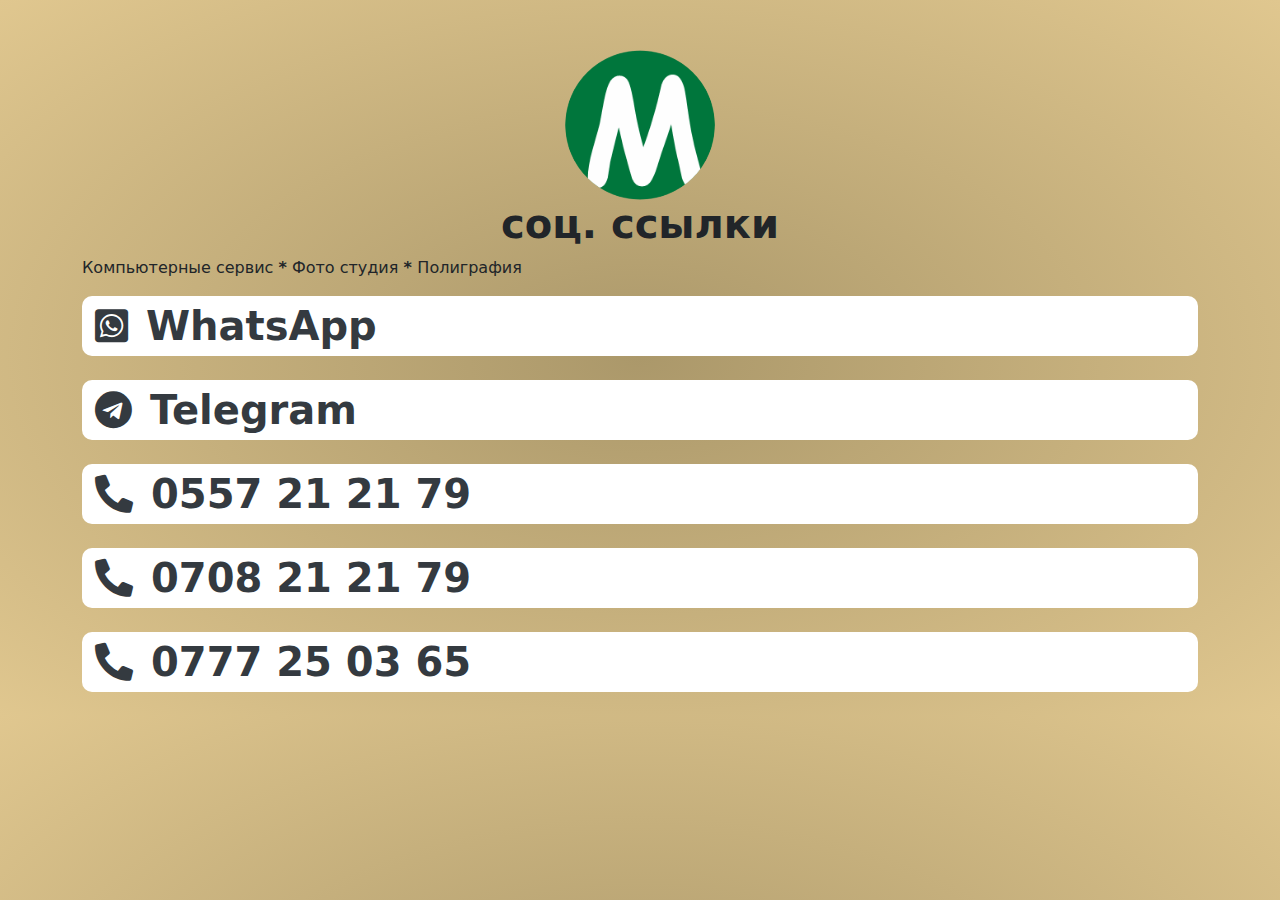
==== index.html @ 505fee99 "Add files via upload" ====
<!DOCTYPE html>
<html lang="en">

<head>
    <meta charset="utf-8">
    <meta name="viewport" content="width=device-width, initial-scale=1.0, shrink-to-fit=no">
    <title>Untitled</title>
    <link rel="stylesheet" href="assets/bootstrap/css/bootstrap.min.css">
    <link rel="stylesheet" href="assets/fonts/fontawesome-all.min.css">
    <link rel="stylesheet" href="assets/css/styles.css">
</head>

<body style="background: repeating-radial-gradient(#ab986a, #e0c78f), #ab986a;">
    <div class="container" style="margin-top: 50px;">
        <div class="col">
            <div class="text-center"><img src="assets/img/Резервная_копия_Конверт%202019.png" style="width: 150px;border-radius: 50%;height: 150px;background-size: cover;"></div>
        </div>
        <div class="col">
            <h1 class="text-center"><strong>соц. ссылки</strong></h1>
            <p>Компьютерные сервис&nbsp;<strong>*</strong> Фото студия&nbsp;<strong>* </strong>Полиграфия&nbsp;</p>
            <div><a class="whatsapp" href=" https://wa.me/996557212179?text=Салам" target="_blank" style="text-decoration: none;color: var(--bs-gray-dark);">
                    <div style="border-top-left-radius: 10px;border-top-right-radius: 10px;border-bottom-right-radius: 10px;border-bottom-left-radius: 10px;background: #ffffff;"><span style="margin-left: 13px;"><i class="fab fa-whatsapp-square" style="font-size: 38px;margin-right: 18px;"></i></span><span style="font-size: 40px;font-weight: bold;">WhatsApp</span></div>
                </a><a class="telegram" href="https://t.me/taatan_osh" target="_blank" style="text-decoration: none;color: var(--bs-gray-dark);margin: 3px;">
                    <div style="border-top-left-radius: 10px;border-top-right-radius: 10px;border-bottom-right-radius: 10px;border-bottom-left-radius: 10px;background: #ffffff;"><span style="margin-left: 13px;"><i class="fab fa-telegram" style="font-size: 38px;margin-right: 18px;"></i></span><span style="font-size: 40px;font-weight: bold;">Telegram</span></div>
                </a><a class="phone" href="tel:0557212179" target="_blank" style="text-decoration: none;color: var(--bs-gray-dark);margin: 3px;">
                    <div style="border-top-left-radius: 10px;border-top-right-radius: 10px;border-bottom-right-radius: 10px;border-bottom-left-radius: 10px;background: #ffffff;"><span style="margin-left: 13px;"><i class="fas fa-phone-alt" style="font-size: 38px;margin-right: 18px;"></i></span><span style="font-size: 40px;font-weight: bold;">0557 21 21 79</span></div>
                </a><a class="phone" href="tel:0708212179" target="_blank" style="text-decoration: none;color: var(--bs-gray-dark);margin: 3px;">
                    <div style="border-top-left-radius: 10px;border-top-right-radius: 10px;border-bottom-right-radius: 10px;border-bottom-left-radius: 10px;background: #ffffff;"><span style="margin-left: 13px;"><i class="fas fa-phone-alt" style="font-size: 38px;margin-right: 18px;"></i></span><span style="font-size: 40px;font-weight: bold;">0708 21 21 79</span></div>
                </a><a class="phone" href="tel:0777250365" target="_blank" style="text-decoration: none;color: var(--bs-gray-dark);margin: 3px;">
                    <div style="border-top-left-radius: 10px;border-top-right-radius: 10px;border-bottom-right-radius: 10px;border-bottom-left-radius: 10px;background: #ffffff;"><span style="margin-left: 13px;"><i class="fas fa-phone-alt" style="font-size: 38px;margin-right: 18px;"></i></span><span style="font-size: 40px;font-weight: bold;">0777 25 03 65</span></div>
                </a></div>
        </div>
    </div>
    <script src="assets/bootstrap/js/bootstrap.min.js"></script>
</body>

</html>
---- assets/css/styles.css ----
.whatsapp:hover {
  color: green!important;
}

.telegram:hover {
  color: var(--bs-blue)!important;
}

.phone:hover {
  color: var(--bs-gray)!important;
}
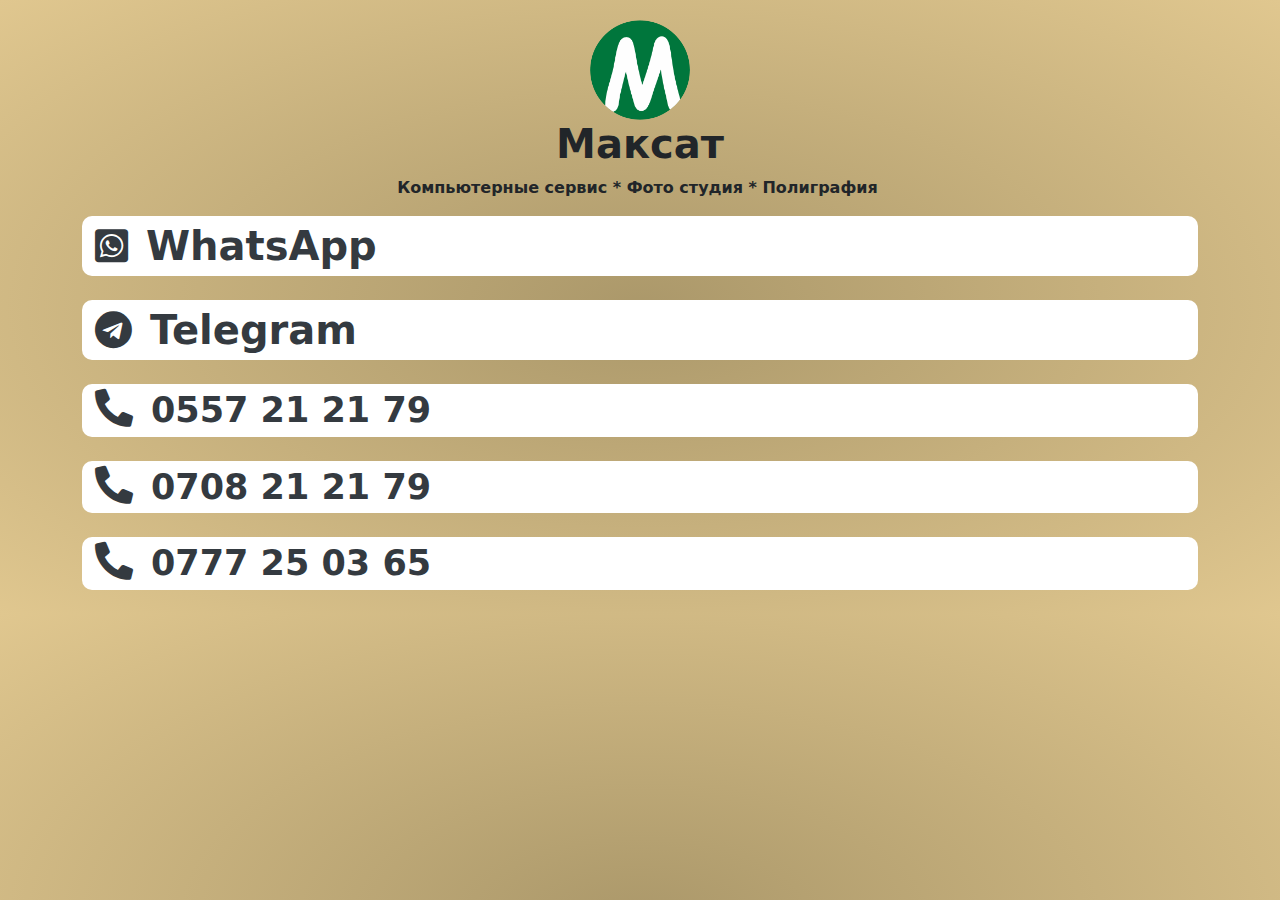
==== commit d5db15cb: "Add files via upload" ====
--- a/index.html
+++ b/index.html
@@ -11,23 +11,23 @@
 </head>
 
 <body style="background: repeating-radial-gradient(#ab986a, #e0c78f), #ab986a;">
-    <div class="container" style="margin-top: 50px;">
+    <div class="container" style="margin-top: 20px;">
         <div class="col">
-            <div class="text-center"><img src="assets/img/Резервная_копия_Конверт%202019.png" style="width: 150px;border-radius: 50%;height: 150px;background-size: cover;"></div>
+            <div class="text-center"><img src="assets/img/Резервная_копия_Конверт%202019.png" style="width: 100px;border-radius: 50%;height: 100px;background-size: cover;"></div>
         </div>
         <div class="col">
-            <h1 class="text-center"><strong>соц. ссылки</strong></h1>
-            <p>Компьютерные сервис&nbsp;<strong>*</strong> Фото студия&nbsp;<strong>* </strong>Полиграфия&nbsp;</p>
+            <h1 class="text-center"><strong>Максат</strong></h1>
+            <p class="text-center"><strong>Компьютерные сервис&nbsp;* Фото студия&nbsp;* Полиграфия</strong>&nbsp;</p>
             <div><a class="whatsapp" href=" https://wa.me/996557212179?text=Салам" target="_blank" style="text-decoration: none;color: var(--bs-gray-dark);">
                     <div style="border-top-left-radius: 10px;border-top-right-radius: 10px;border-bottom-right-radius: 10px;border-bottom-left-radius: 10px;background: #ffffff;"><span style="margin-left: 13px;"><i class="fab fa-whatsapp-square" style="font-size: 38px;margin-right: 18px;"></i></span><span style="font-size: 40px;font-weight: bold;">WhatsApp</span></div>
                 </a><a class="telegram" href="https://t.me/taatan_osh" target="_blank" style="text-decoration: none;color: var(--bs-gray-dark);margin: 3px;">
                     <div style="border-top-left-radius: 10px;border-top-right-radius: 10px;border-bottom-right-radius: 10px;border-bottom-left-radius: 10px;background: #ffffff;"><span style="margin-left: 13px;"><i class="fab fa-telegram" style="font-size: 38px;margin-right: 18px;"></i></span><span style="font-size: 40px;font-weight: bold;">Telegram</span></div>
                 </a><a class="phone" href="tel:0557212179" target="_blank" style="text-decoration: none;color: var(--bs-gray-dark);margin: 3px;">
-                    <div style="border-top-left-radius: 10px;border-top-right-radius: 10px;border-bottom-right-radius: 10px;border-bottom-left-radius: 10px;background: #ffffff;"><span style="margin-left: 13px;"><i class="fas fa-phone-alt" style="font-size: 38px;margin-right: 18px;"></i></span><span style="font-size: 40px;font-weight: bold;">0557 21 21 79</span></div>
+                    <div style="border-top-left-radius: 10px;border-top-right-radius: 10px;border-bottom-right-radius: 10px;border-bottom-left-radius: 10px;background: #ffffff;"><span style="margin-left: 13px;"><i class="fas fa-phone-alt" style="font-size: 38px;margin-right: 18px;"></i></span><span style="font-size: 35px;font-weight: bold;">0557 21 21 79</span></div>
                 </a><a class="phone" href="tel:0708212179" target="_blank" style="text-decoration: none;color: var(--bs-gray-dark);margin: 3px;">
-                    <div style="border-top-left-radius: 10px;border-top-right-radius: 10px;border-bottom-right-radius: 10px;border-bottom-left-radius: 10px;background: #ffffff;"><span style="margin-left: 13px;"><i class="fas fa-phone-alt" style="font-size: 38px;margin-right: 18px;"></i></span><span style="font-size: 40px;font-weight: bold;">0708 21 21 79</span></div>
+                    <div style="border-top-left-radius: 10px;border-top-right-radius: 10px;border-bottom-right-radius: 10px;border-bottom-left-radius: 10px;background: #ffffff;"><span style="margin-left: 13px;"><i class="fas fa-phone-alt" style="font-size: 38px;margin-right: 18px;"></i></span><span style="font-size: 35px;font-weight: bold;">0708 21 21 79</span></div>
                 </a><a class="phone" href="tel:0777250365" target="_blank" style="text-decoration: none;color: var(--bs-gray-dark);margin: 3px;">
-                    <div style="border-top-left-radius: 10px;border-top-right-radius: 10px;border-bottom-right-radius: 10px;border-bottom-left-radius: 10px;background: #ffffff;"><span style="margin-left: 13px;"><i class="fas fa-phone-alt" style="font-size: 38px;margin-right: 18px;"></i></span><span style="font-size: 40px;font-weight: bold;">0777 25 03 65</span></div>
+                    <div style="border-top-left-radius: 10px;border-top-right-radius: 10px;border-bottom-right-radius: 10px;border-bottom-left-radius: 10px;background: #ffffff;"><span style="margin-left: 13px;"><i class="fas fa-phone-alt" style="font-size: 38px;margin-right: 18px;"></i></span><span style="font-size: 35px;font-weight: bold;">0777 25 03 65</span></div>
                 </a></div>
         </div>
     </div>
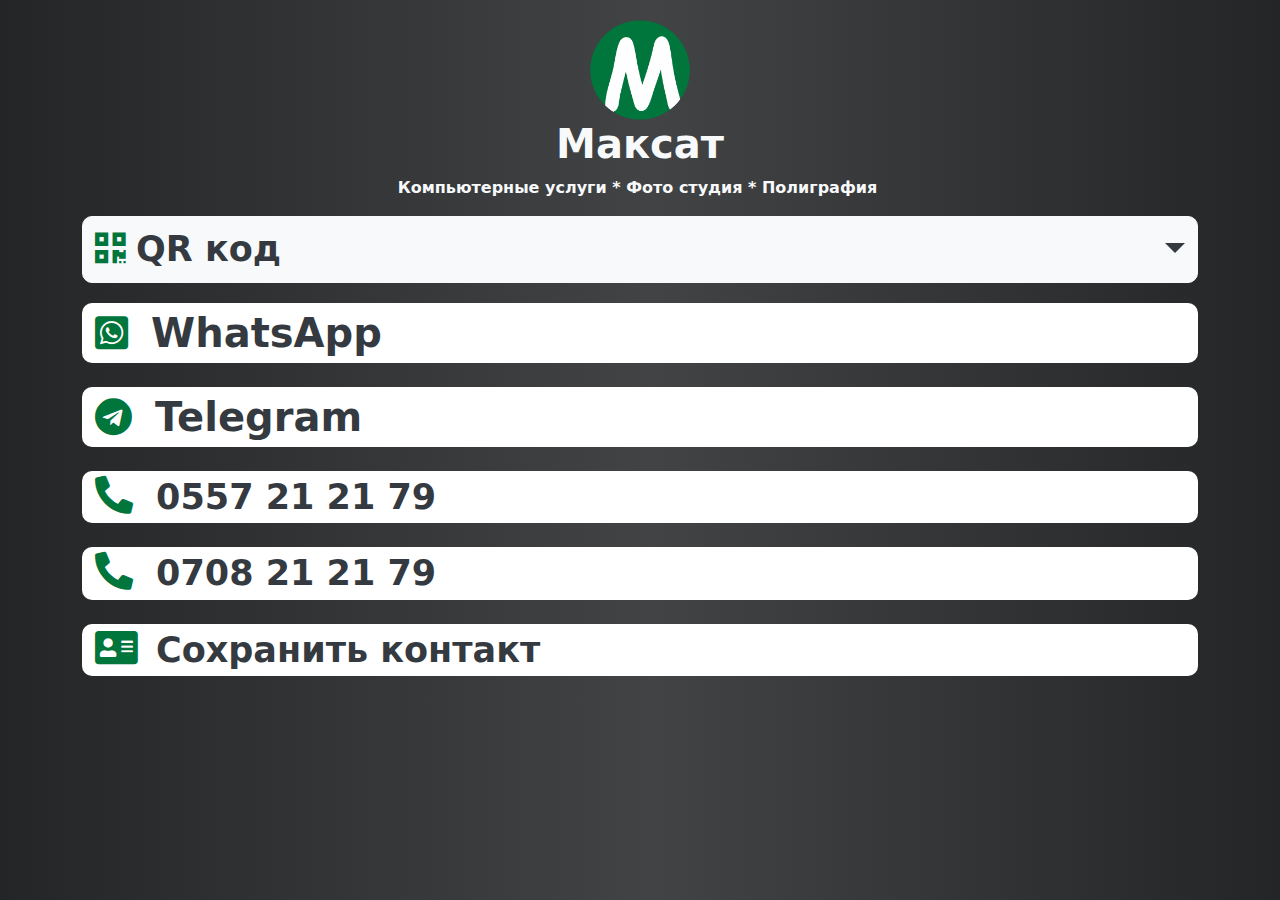
==== commit dbabdc1f: "Main" ====
--- a/index.html
+++ b/index.html
@@ -10,26 +10,70 @@
     <link rel="stylesheet" href="assets/css/styles.css">
 </head>
 
-<body style="background: repeating-radial-gradient(#ab986a, #e0c78f), #ab986a;">
+<body >
     <div class="container" style="margin-top: 20px;">
         <div class="col">
             <div class="text-center"><img src="assets/img/Резервная_копия_Конверт%202019.png" style="width: 100px;border-radius: 50%;height: 100px;background-size: cover;"></div>
         </div>
         <div class="col">
             <h1 class="text-center"><strong>Максат</strong></h1>
-            <p class="text-center"><strong>Компьютерные сервис&nbsp;* Фото студия&nbsp;* Полиграфия</strong>&nbsp;</p>
-            <div><a class="whatsapp" href=" https://wa.me/996557212179?text=Салам" target="_blank" style="text-decoration: none;color: var(--bs-gray-dark);">
-                    <div style="border-top-left-radius: 10px;border-top-right-radius: 10px;border-bottom-right-radius: 10px;border-bottom-left-radius: 10px;background: #ffffff;"><span style="margin-left: 13px;"><i class="fab fa-whatsapp-square" style="font-size: 38px;margin-right: 18px;"></i></span><span style="font-size: 40px;font-weight: bold;">WhatsApp</span></div>
-                </a><a class="telegram" href="https://t.me/taatan_osh" target="_blank" style="text-decoration: none;color: var(--bs-gray-dark);margin: 3px;">
-                    <div style="border-top-left-radius: 10px;border-top-right-radius: 10px;border-bottom-right-radius: 10px;border-bottom-left-radius: 10px;background: #ffffff;"><span style="margin-left: 13px;"><i class="fab fa-telegram" style="font-size: 38px;margin-right: 18px;"></i></span><span style="font-size: 40px;font-weight: bold;">Telegram</span></div>
-                </a><a class="phone" href="tel:0557212179" target="_blank" style="text-decoration: none;color: var(--bs-gray-dark);margin: 3px;">
-                    <div style="border-top-left-radius: 10px;border-top-right-radius: 10px;border-bottom-right-radius: 10px;border-bottom-left-radius: 10px;background: #ffffff;"><span style="margin-left: 13px;"><i class="fas fa-phone-alt" style="font-size: 38px;margin-right: 18px;"></i></span><span style="font-size: 35px;font-weight: bold;">0557 21 21 79</span></div>
-                </a><a class="phone" href="tel:0708212179" target="_blank" style="text-decoration: none;color: var(--bs-gray-dark);margin: 3px;">
-                    <div style="border-top-left-radius: 10px;border-top-right-radius: 10px;border-bottom-right-radius: 10px;border-bottom-left-radius: 10px;background: #ffffff;"><span style="margin-left: 13px;"><i class="fas fa-phone-alt" style="font-size: 38px;margin-right: 18px;"></i></span><span style="font-size: 35px;font-weight: bold;">0708 21 21 79</span></div>
-                </a><a class="phone" href="tel:0777250365" target="_blank" style="text-decoration: none;color: var(--bs-gray-dark);margin: 3px;">
-                    <div style="border-top-left-radius: 10px;border-top-right-radius: 10px;border-bottom-right-radius: 10px;border-bottom-left-radius: 10px;background: #ffffff;"><span style="margin-left: 13px;"><i class="fas fa-phone-alt" style="font-size: 38px;margin-right: 18px;"></i></span><span style="font-size: 35px;font-weight: bold;">0777 25 03 65</span></div>
-                </a></div>
-        </div>
+            <p class="text-center"><strong>Компьютерные услуги&nbsp;* Фото студия&nbsp;* Полиграфия</strong>&nbsp;</p>
+
+
+            <div class="itemss">
+                <div class="dropdown">
+                    <button class="btn btn-light dropdown-toggle" type="button" id="dropdownMenuButton1" data-bs-toggle="dropdown" aria-expanded="false">
+                        <i class="fas fa-qrcode"></i><span style="font-size: 35px;font-weight: bold;">QR код</span>
+                    </button>
+                    <ul class="dropdown-menu" aria-labelledby="dropdownMenuButton1">
+                        
+                        <img src="assets/img/qr код nfc.png" alt="qr код ">
+    
+                    </ul>
+                  </div>
+                <a class="whatsapp" href=" https://wa.me/996557212179?text=Салам" target="_blank" style="text-decoration: none;color: var(--bs-gray-dark);">
+                    <div style="border-top-left-radius: 10px;border-top-right-radius: 10px;border-bottom-right-radius: 10px;border-bottom-left-radius: 10px;background: #ffffff;">
+                        <span style="margin-left: 13px;">
+                            <i class="fab fa-whatsapp-square" style="font-size: 38px;margin-right: 18px;"></i></span>
+                        <span style="font-size: 40px;font-weight: bold;">WhatsApp</span>
+                    </div>
+                </a>
+                
+                
+                <a class="telegram" href="https://t.me/taatan_osh" target="_blank" style="text-decoration: none;color: var(--bs-gray-dark);margin: 3px;">
+                    <div style="border-top-left-radius: 10px;border-top-right-radius: 10px;border-bottom-right-radius: 10px;border-bottom-left-radius: 10px;background: #ffffff;">
+                        <span style="margin-left: 13px;">
+                            <i class="fab fa-telegram" style="font-size: 38px;margin-right: 18px;"></i></span>
+                            <span style="font-size: 40px;font-weight: bold;">Telegram</span>
+                        </div>
+                </a>
+                
+                <a class="phone" href="tel:0557212179" target="_blank" style="text-decoration: none;color: var(--bs-gray-dark);margin: 3px;">
+                    <div style="border-top-left-radius: 10px;border-top-right-radius: 10px;border-bottom-right-radius: 10px;border-bottom-left-radius: 10px;background: #ffffff;">
+                        <span style="margin-left: 13px;">
+                            <i class="fas fa-phone-alt" style="font-size: 38px;margin-right: 18px;"></i></span>
+                            <span style="font-size: 35px;font-weight: bold;">0557 21 21 79</span>
+                        </div>
+                </a>
+                
+                <a class="phone" href="tel:0708212179" target="_blank" style="text-decoration: none;color: var(--bs-gray-dark);margin: 3px;">
+                    <div style="border-top-left-radius: 10px;border-top-right-radius: 10px;border-bottom-right-radius: 10px;border-bottom-left-radius: 10px;background: #ffffff;">
+                        <span style="margin-left: 13px;">
+                            <i class="fas fa-phone-alt" style="font-size: 38px;margin-right: 18px;"></i></span>
+                            <span style="font-size: 35px;font-weight: bold;">0708 21 21 79</span>
+                        </div>
+                </a>
+                <a class="phone" href="assets/maksat.vcf" target="_blank" style="text-decoration: none;color: var(--bs-gray-dark);margin: 3px;">
+                    <div style="border-top-left-radius: 10px;border-top-right-radius: 10px;border-bottom-right-radius: 10px;border-bottom-left-radius: 10px;background: #ffffff;">
+                        <span style="margin-left: 13px;">
+                            <i class="fas fa-address-card" style="font-size: 38px;margin-right: 18px;">
+                                </i></span><span style="font-size: 35px;font-weight: bold;">Сохранить контакт</span>
+                        </div>
+                </a>
+            </div>
+         
+        
+            </div>
     </div>
     <script src="assets/bootstrap/js/bootstrap.min.js"></script>
 </body>
--- a/assets/css/styles.css
+++ b/assets/css/styles.css
@@ -1,3 +1,13 @@
+body{
+ margin: 0;
+padding: 0;
+background-image: linear-gradient(to right, #232526 0%, #414345 51%, #232526 100%);
+}
+i{
+  color: #00753C;
+  
+}
+
 .whatsapp:hover {
   color: green!important;
 }
@@ -9,4 +19,40 @@
 .phone:hover {
   color: var(--bs-gray)!important;
 }
+.dropdown .btn-light:hover {
+  color: var(--bs-gray)!important;
+}
+.dropdown{
+  margin-bottom: 20px;
 
+}
+.dropdown .btn-light{
+  width: 100%;
+  font-size: 35px;
+  font-weight: bold;
+  color: var(--bs-gray-dark);
+  text-align: left;
+  border-radius: 10px;
+}
+.dropdown-toggle::after{
+  float: right;
+  margin-top: 20px;
+}
+.dropdown .btn-light .fa-qrcode{
+  margin-right: 10px;
+}
+.dropdown-menu{
+  width: 100%;
+  text-align: center;
+  }
+  .dropdown-menu img{
+ max-width: 300px;
+  }
+  
+  .col h1,.col p {
+    color: var(--bs-light);
+  }
+  .col .itemss a div{
+
+
+  }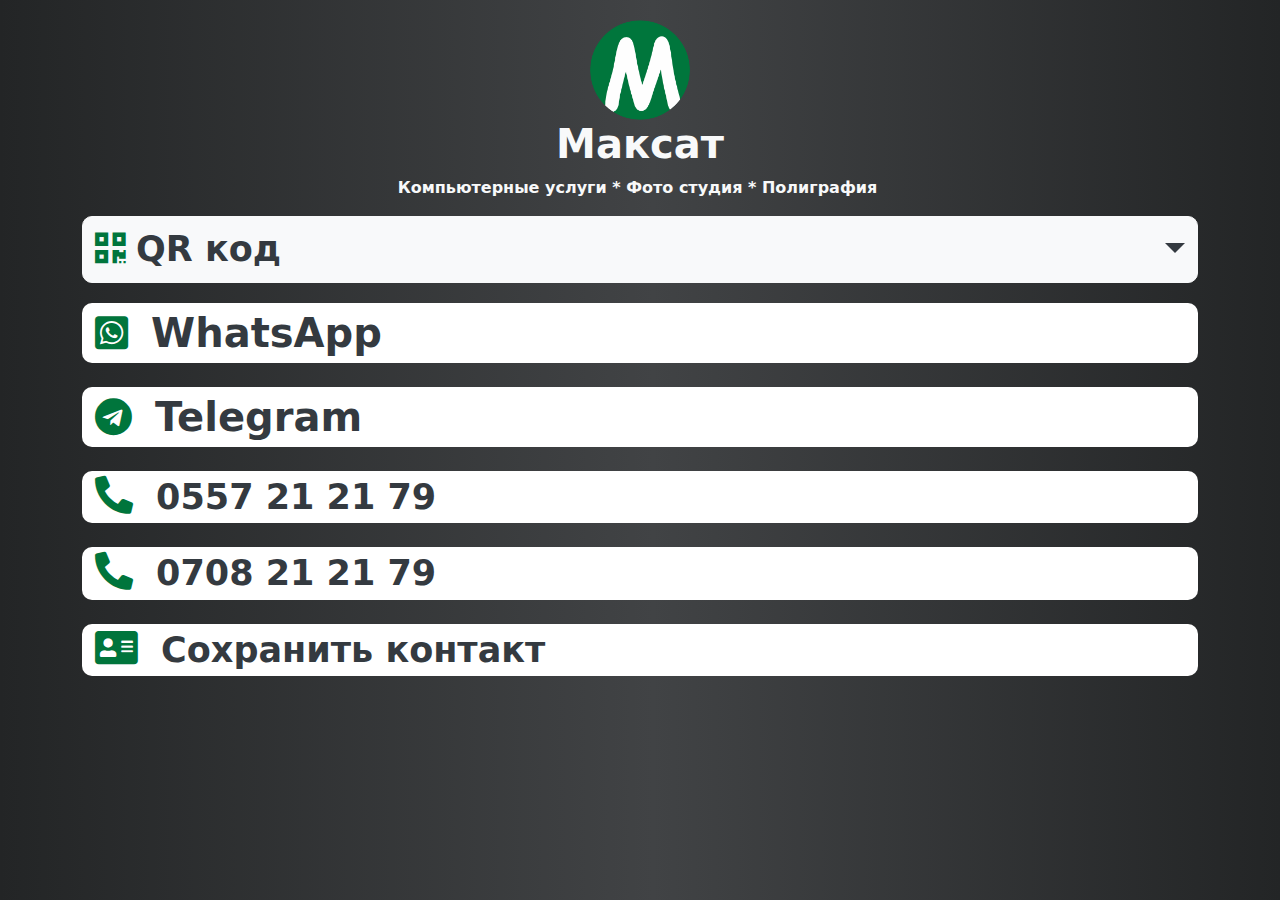
==== commit 5c5a2cad: "ss" ====
--- a/index.html
+++ b/index.html
@@ -64,10 +64,10 @@
                         </div>
                 </a>
                 <a class="phone" href="assets/maksat.vcf" target="_blank" style="text-decoration: none;color: var(--bs-gray-dark);margin: 3px;">
-                    <div style="border-top-left-radius: 10px;border-top-right-radius: 10px;border-bottom-right-radius: 10px;border-bottom-left-radius: 10px;background: #ffffff;">
+                    <div  class="phoneDiv" style="border-top-left-radius: 10px;border-top-right-radius: 10px;border-bottom-right-radius: 10px;border-bottom-left-radius: 10px;background: #ffffff;">
                         <span style="margin-left: 13px;">
-                            <i class="fas fa-address-card" style="font-size: 38px;margin-right: 18px;">
-                                </i></span><span style="font-size: 35px;font-weight: bold;">Сохранить контакт</span>
+                            <i class="fas fa-address-card" style="font-size: 38px;margin-right: 18px;"></i></span>
+                            <span class="savee" >Сохранить контакт</span>
                         </div>
                 </a>
             </div>
--- a/assets/css/styles.css
+++ b/assets/css/styles.css
@@ -52,7 +52,16 @@
   .col h1,.col p {
     color: var(--bs-light);
   }
-  .col .itemss a div{
-
-
+.savee{
+  font-size: 35px;font-weight: bold;
+}
+  @media (max-width: 600px) {
+    .savee{
+          
+      font-size: 25px;
+      margin-top: -5px;
+    }
+    
+    
+ 
   }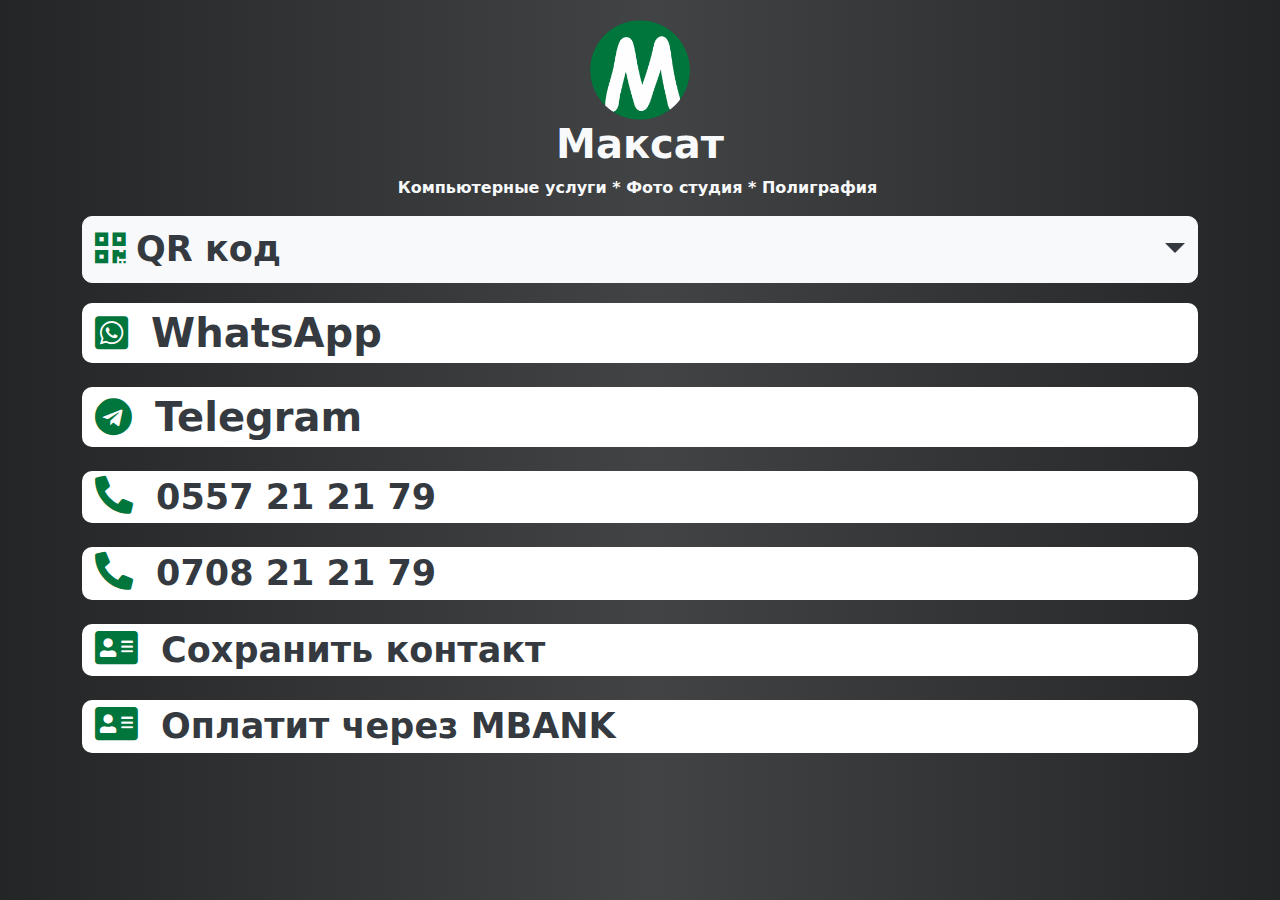
==== commit bd026f23: "Update index.html" ====
--- a/index.html
+++ b/index.html
@@ -70,6 +70,13 @@
                             <span class="savee" >Сохранить контакт</span>
                         </div>
                 </a>
+                    <a class="phone" href="https://pay.payqr.kg#00020101021132700013p2p.elcart.kg0101110320ef671a29db7536fbbada4993ba7a0ec12021113021253034175204482259199417%20****%20****%20835863040AD7 " target="_blank" style="text-decoration: none;color: var(--bs-gray-dark);margin: 3px;">
+                    <div  class="phoneDiv" style="border-top-left-radius: 10px;border-top-right-radius: 10px;border-bottom-right-radius: 10px;border-bottom-left-radius: 10px;background: #ffffff;">
+                        <span style="margin-left: 13px;">
+                            <i class="fas fa-address-card" style="font-size: 38px;margin-right: 18px;"></i></span>
+                            <span class="savee" >Оплатит через MBANK</span>
+                        </div>
+                </a>
             </div>
          
         
@@ -78,4 +85,4 @@
     <script src="assets/bootstrap/js/bootstrap.min.js"></script>
 </body>
 
-</html>+</html>
--- a/assets/css/styles.css
+++ b/assets/css/styles.css
@@ -56,7 +56,7 @@
   font-size: 35px;font-weight: bold;
 }
   @media (max-width: 600px) {
-    .savee{
+    .phone .phoneDiv .savee{
           
       font-size: 25px;
       margin-top: -5px;
